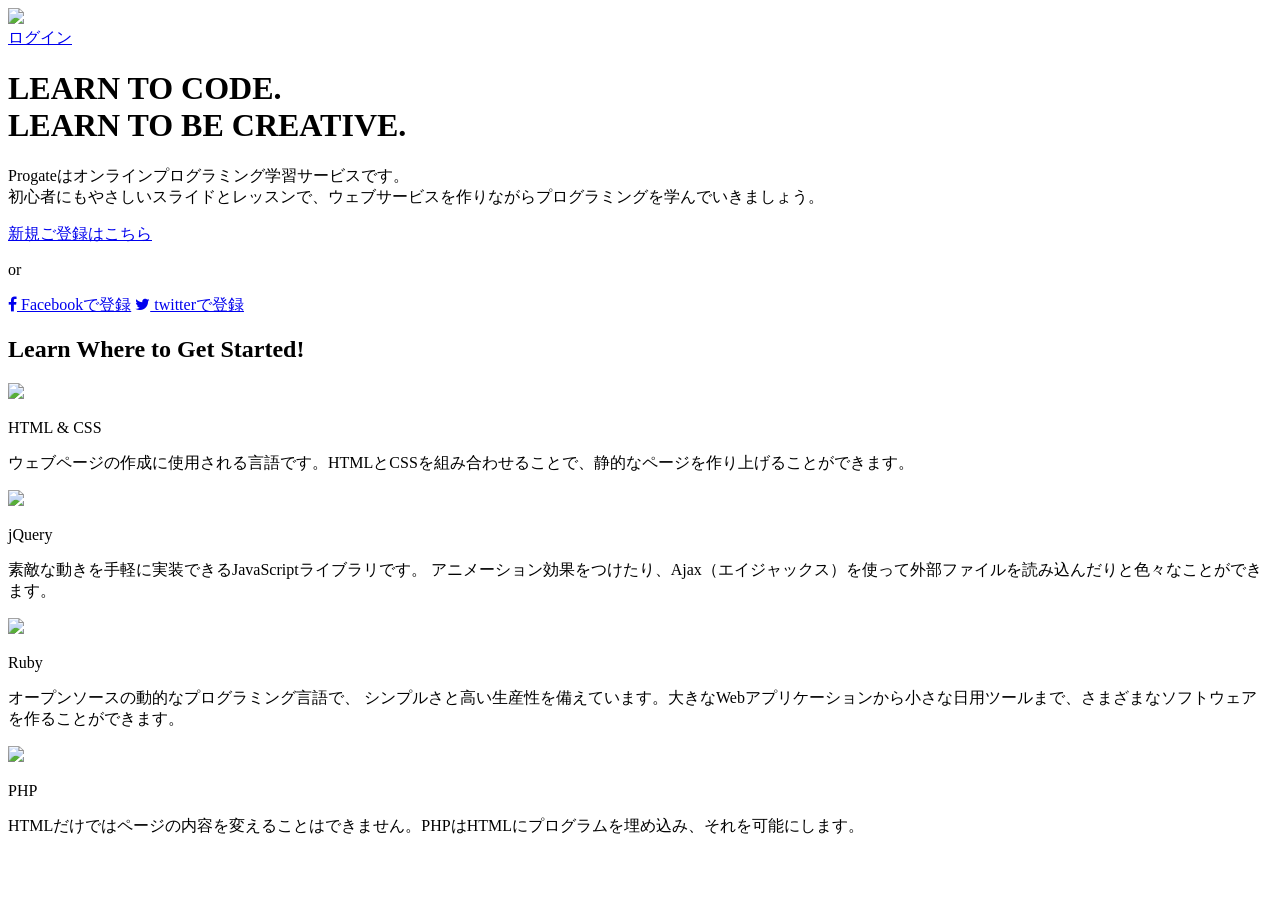
==== index.html @ 6ffc7216 "Create index.html" ====
<!DOCTYPE html>
<html>
<head>
  <meta charset="utf-8">
  <title>Progate</title>
  <link rel="stylesheet" href="stylesheet.css">
  <!-- ここでFont Awesomeを読み込んでください -->
  <link rel="stylesheet" href="//maxcdn.bootstrapcdn.com/font-awesome/4.3.0/css/font-awesome.min.css">
</head>
<body>
  <!-- ここにコードを書いていきましょう -->
  <header>
    <div class="container">
      <div class="header-left">
        <img class="logo" src="https://prog-8.com/images/html/advanced/main_logo.png">
      </div>
      <div class="header-right">
        <a href="#" class="login" >ログイン</a>
      </div>
    </div>
  </header>
  <div class="top-wrapper">
    <div class="container">
      <h1>
        LEARN TO CODE.
        <br>
        LEARN TO BE CREATIVE.
      </h1>
      <p>
        Progateはオンラインプログラミング学習サービスです。
        <br>
         初心者にもやさしいスライドとレッスンで、ウェブサービスを作りながらプログラミングを学んでいきましょう。
      </p>
      <a href="#" class="sign-up btn">新規ご登録はこちら</a>
      <p>or</p>
      <a href="#" class="facebook btn"><span class="fa fa-facebook"></span> Facebookで登録</a>
      <a href="#" class="twitter btn"><span class="fa fa-twitter"></span> twitterで登録</a>
    </div>
  </div>
  <div class="lesson-wrapper">
    <div class="container">
      <div class="heading">
        <h2>Learn Where to Get Started!</h2>
      </div>
      <div class="lesson-roundp">
        <div class="HTML-CSS lesson">
          <div class="lesson-icon">
            <img src="https://prog-8.com/images/html/advanced/html.png">
            <p>HTML & CSS</p>
          </div>
          <p class="lesson-explanation">
            ウェブページの作成に使用される言語です。HTMLとCSSを組み合わせることで、静的なページを作り上げることができます。
          </p>
        </div>
        <div class="jQuery lesson">
          <div class="lesson-icon">
            <img src="https://prog-8.com/images/html/advanced/jQuery.png">
            <p>jQuery</p>
          </div>
          <p class="lesson-explanation">
            素敵な動きを手軽に実装できるJavaScriptライブラリです。 アニメーション効果をつけたり、Ajax（エイジャックス）を使って外部ファイルを読み込んだりと色々なことができます。
          </p>
        </div>
        <div class="Ruby lesson">
          <div class="lesson-icon">
            <img src="https://prog-8.com/images/html/advanced/ruby.png">
            <p>Ruby</p>
          </div>
          <p class="lesson-explanation">
            オープンソースの動的なプログラミング言語で、 シンプルさと高い生産性を備えています。大きなWebアプリケーションから小さな日用ツールまで、さまざまなソフトウェアを作ることができます。
          </p>
        </div>
        <div class="PHP lesson">
          <div class="lesson-icon">
            <img src="https://prog-8.com/images/html/advanced/php.png">
            <p>PHP</p>
          </div>
          <p class="lesson-explanation">
            HTMLだけではページの内容を変えることはできません。PHPはHTMLにプログラムを埋め込み、それを可能にします。
          </p>
        </div>
      </div>
    </div>
  </div>
  <div class="message-wrapper">
    <div class="container">
      <div class="heading">
        
      </div>
      <span>
        <a href="#" class="btn message"></a>
      </span>
    </div>
  </div>
</body>
</html>
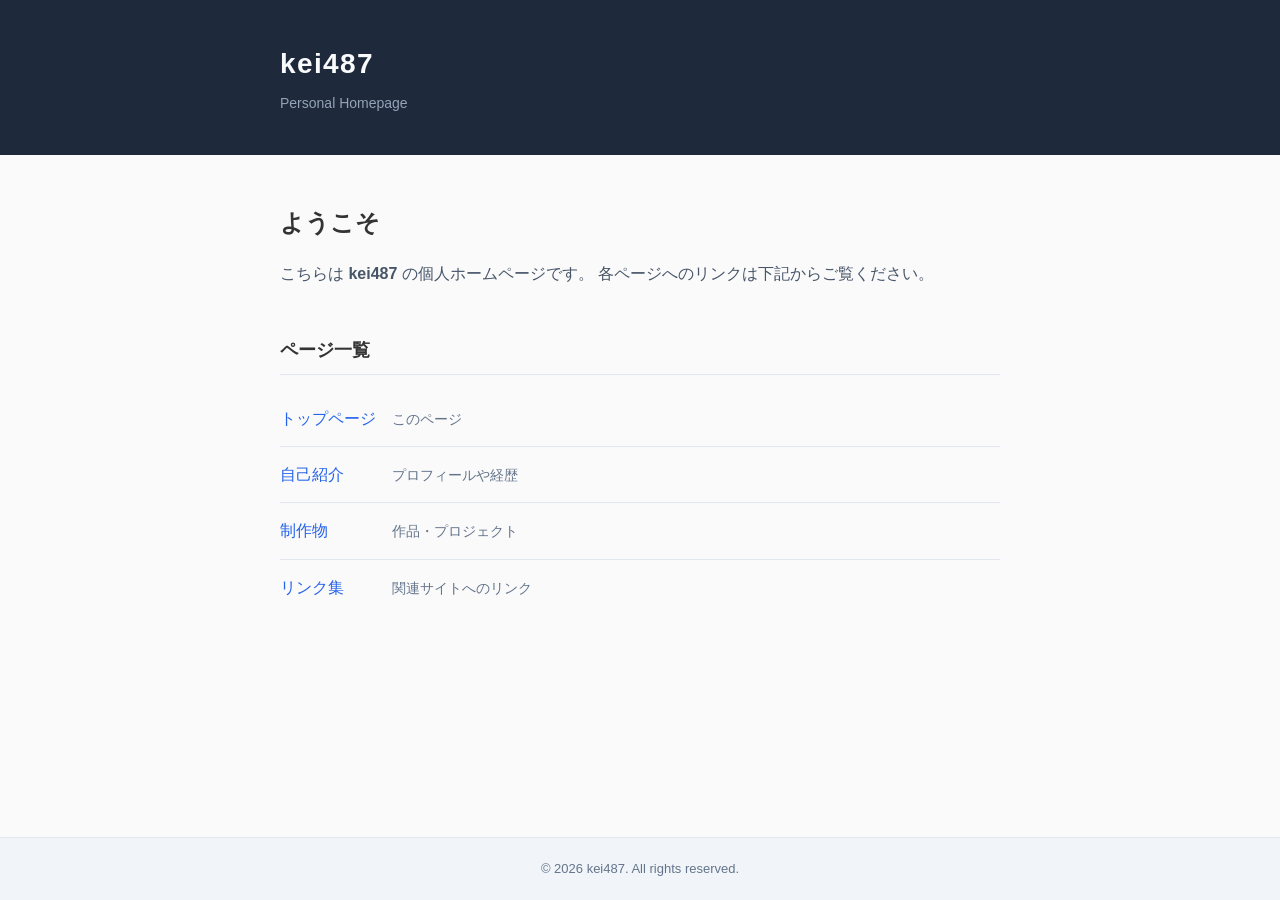
==== commit 64a00f20: "initial commit" ====
--- a/index.html
+++ b/index.html
@@ -1,96 +1,56 @@
 <!DOCTYPE html>
-<html>
+<html lang="ja">
 <head>
   <meta charset="utf-8">
-  <title>Progate</title>
+  <meta name="viewport" content="width=device-width, initial-scale=1">
+  <meta name="description" content="kei487 の個人ホームページ">
+  <title>kei487 | 個人ホームページ</title>
   <link rel="stylesheet" href="stylesheet.css">
-  <!-- ここでFont Awesomeを読み込んでください -->
-  <link rel="stylesheet" href="//maxcdn.bootstrapcdn.com/font-awesome/4.3.0/css/font-awesome.min.css">
 </head>
 <body>
-  <!-- ここにコードを書いていきましょう -->
-  <header>
+  <header class="site-header">
     <div class="container">
-      <div class="header-left">
-        <img class="logo" src="https://prog-8.com/images/html/advanced/main_logo.png">
-      </div>
-      <div class="header-right">
-        <a href="#" class="login" >ログイン</a>
-      </div>
+      <p class="site-title"><a href="index.html">kei487</a></p>
+      <p class="site-subtitle">Personal Homepage</p>
     </div>
   </header>
-  <div class="top-wrapper">
+
+  <main class="container">
+    <section class="intro">
+      <h1>ようこそ</h1>
+      <p>
+        こちらは <strong>kei487</strong> の個人ホームページです。
+        各ページへのリンクは下記からご覧ください。
+      </p>
+    </section>
+
+    <section class="pages">
+      <h2>ページ一覧</h2>
+      <ul class="page-list">
+        <li>
+          <a href="index.html">トップページ</a>
+          <span class="page-desc">このページ</span>
+        </li>
+        <li>
+          <a href="about.html">自己紹介</a>
+          <span class="page-desc">プロフィールや経歴</span>
+        </li>
+        <li>
+          <a href="works.html">制作物</a>
+          <span class="page-desc">作品・プロジェクト</span>
+        </li>
+        <li>
+          <a href="links.html">リンク集</a>
+          <span class="page-desc">関連サイトへのリンク</span>
+        </li>
+      </ul>
+    </section>
+  </main>
+
+  <footer class="site-footer">
     <div class="container">
-      <h1>
-        LEARN TO CODE.
-        <br>
-        LEARN TO BE CREATIVE.
-      </h1>
-      <p>
-        Progateはオンラインプログラミング学習サービスです。
-        <br>
-         初心者にもやさしいスライドとレッスンで、ウェブサービスを作りながらプログラミングを学んでいきましょう。
-      </p>
-      <a href="#" class="sign-up btn">新規ご登録はこちら</a>
-      <p>or</p>
-      <a href="#" class="facebook btn"><span class="fa fa-facebook"></span> Facebookで登録</a>
-      <a href="#" class="twitter btn"><span class="fa fa-twitter"></span> twitterで登録</a>
+      <p>&copy; 2026 kei487. All rights reserved.</p>
     </div>
-  </div>
-  <div class="lesson-wrapper">
-    <div class="container">
-      <div class="heading">
-        <h2>Learn Where to Get Started!</h2>
-      </div>
-      <div class="lesson-roundp">
-        <div class="HTML-CSS lesson">
-          <div class="lesson-icon">
-            <img src="https://prog-8.com/images/html/advanced/html.png">
-            <p>HTML & CSS</p>
-          </div>
-          <p class="lesson-explanation">
-            ウェブページの作成に使用される言語です。HTMLとCSSを組み合わせることで、静的なページを作り上げることができます。
-          </p>
-        </div>
-        <div class="jQuery lesson">
-          <div class="lesson-icon">
-            <img src="https://prog-8.com/images/html/advanced/jQuery.png">
-            <p>jQuery</p>
-          </div>
-          <p class="lesson-explanation">
-            素敵な動きを手軽に実装できるJavaScriptライブラリです。 アニメーション効果をつけたり、Ajax（エイジャックス）を使って外部ファイルを読み込んだりと色々なことができます。
-          </p>
-        </div>
-        <div class="Ruby lesson">
-          <div class="lesson-icon">
-            <img src="https://prog-8.com/images/html/advanced/ruby.png">
-            <p>Ruby</p>
-          </div>
-          <p class="lesson-explanation">
-            オープンソースの動的なプログラミング言語で、 シンプルさと高い生産性を備えています。大きなWebアプリケーションから小さな日用ツールまで、さまざまなソフトウェアを作ることができます。
-          </p>
-        </div>
-        <div class="PHP lesson">
-          <div class="lesson-icon">
-            <img src="https://prog-8.com/images/html/advanced/php.png">
-            <p>PHP</p>
-          </div>
-          <p class="lesson-explanation">
-            HTMLだけではページの内容を変えることはできません。PHPはHTMLにプログラムを埋め込み、それを可能にします。
-          </p>
-        </div>
-      </div>
-    </div>
-  </div>
-  <div class="message-wrapper">
-    <div class="container">
-      <div class="heading">
-        
-      </div>
-      <span>
-        <a href="#" class="btn message"></a>
-      </span>
-    </div>
-  </div>
+  </footer>
 </body>
 </html>
--- a/stylesheet.css
+++ b/stylesheet.css
@@ -0,0 +1,126 @@
+*,
+*::before,
+*::after {
+  box-sizing: border-box;
+}
+
+html, body,
+ul, ol, li,
+h1, h2, h3, h4, h5, h6, p {
+  margin: 0;
+  padding: 0;
+}
+
+body {
+  font-family: "Hiragino Kaku Gothic ProN", "Hiragino Sans", "Noto Sans JP", sans-serif;
+  line-height: 1.7;
+  color: #333;
+  background-color: #fafafa;
+  min-height: 100vh;
+  display: flex;
+  flex-direction: column;
+}
+
+a {
+  color: #2563eb;
+  text-decoration: none;
+}
+
+a:hover {
+  text-decoration: underline;
+}
+
+.container {
+  width: min(720px, 92%);
+  margin: 0 auto;
+}
+
+.site-header {
+  background-color: #1e293b;
+  color: #f8fafc;
+  padding: 2.5rem 0;
+}
+
+.site-title {
+  font-size: 1.75rem;
+  font-weight: 700;
+  letter-spacing: 0.05em;
+}
+
+.site-title a {
+  color: inherit;
+}
+
+.site-title a:hover {
+  text-decoration: none;
+  opacity: 0.85;
+}
+
+.site-subtitle {
+  margin-top: 0.25rem;
+  font-size: 0.875rem;
+  color: #94a3b8;
+}
+
+main {
+  flex: 1;
+  padding: 3rem 0 4rem;
+}
+
+.intro {
+  margin-bottom: 3rem;
+}
+
+.intro h1 {
+  font-size: 1.5rem;
+  font-weight: 600;
+  margin-bottom: 1rem;
+}
+
+.intro p {
+  color: #475569;
+}
+
+.pages h2 {
+  font-size: 1.125rem;
+  font-weight: 600;
+  margin-bottom: 1rem;
+  padding-bottom: 0.5rem;
+  border-bottom: 1px solid #e2e8f0;
+}
+
+.page-list {
+  list-style: none;
+}
+
+.page-list li {
+  display: flex;
+  flex-wrap: wrap;
+  align-items: baseline;
+  gap: 0.5rem 1rem;
+  padding: 0.875rem 0;
+  border-bottom: 1px solid #e2e8f0;
+}
+
+.page-list li:last-child {
+  border-bottom: none;
+}
+
+.page-list a {
+  font-weight: 500;
+  min-width: 6rem;
+}
+
+.page-desc {
+  font-size: 0.875rem;
+  color: #64748b;
+}
+
+.site-footer {
+  background-color: #f1f5f9;
+  border-top: 1px solid #e2e8f0;
+  padding: 1.25rem 0;
+  text-align: center;
+  font-size: 0.8125rem;
+  color: #64748b;
+}
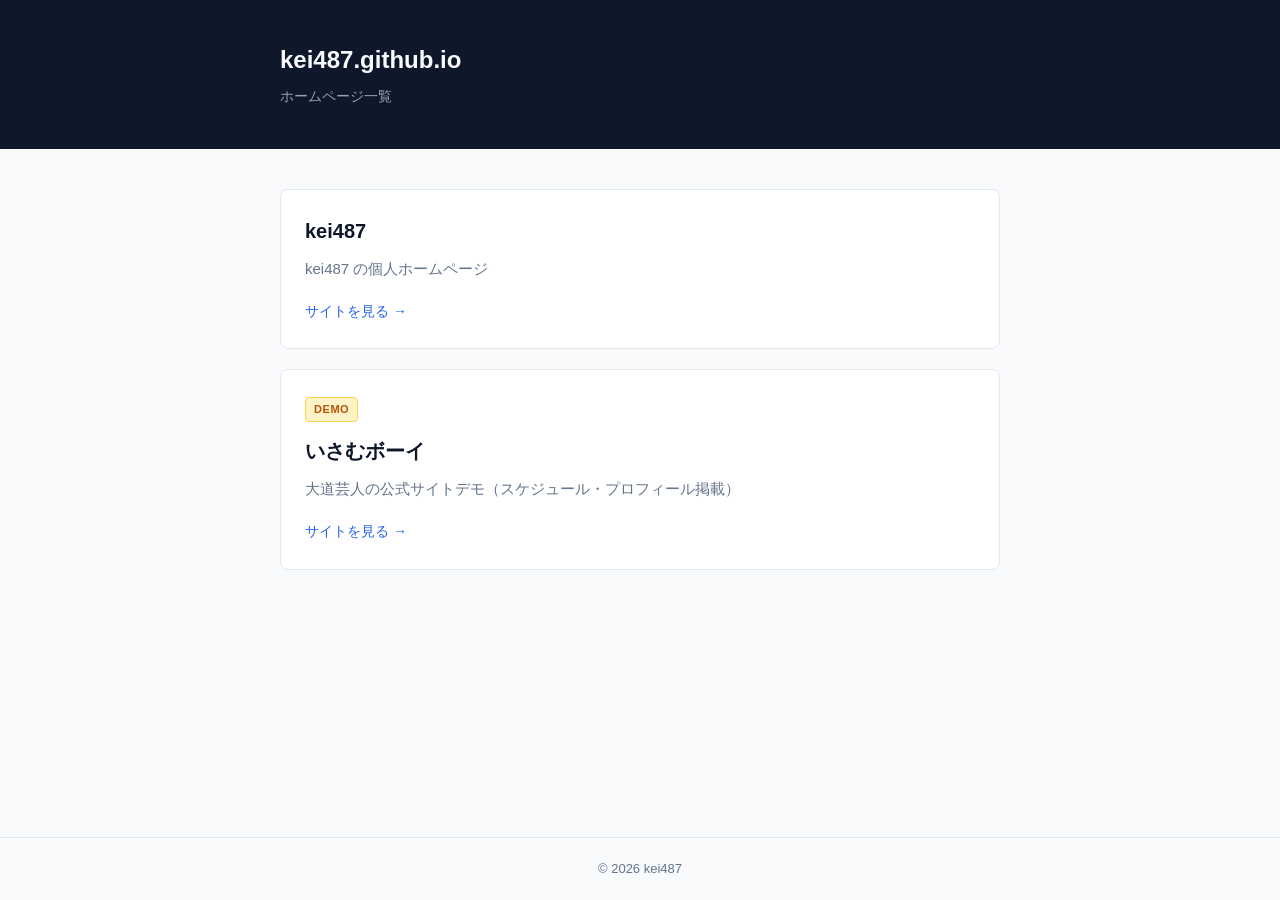
==== commit 55e08a0b: "add: デモページを追加" ====
--- a/index.html
+++ b/index.html
@@ -3,53 +3,37 @@
 <head>
   <meta charset="utf-8">
   <meta name="viewport" content="width=device-width, initial-scale=1">
-  <meta name="description" content="kei487 の個人ホームページ">
-  <title>kei487 | 個人ホームページ</title>
-  <link rel="stylesheet" href="stylesheet.css">
+  <meta name="description" content="kei487.github.io ポータル">
+  <title>kei487.github.io</title>
+  <link rel="stylesheet" href="css/portal.css">
 </head>
 <body>
-  <header class="site-header">
+  <header class="portal-header">
     <div class="container">
-      <p class="site-title"><a href="index.html">kei487</a></p>
-      <p class="site-subtitle">Personal Homepage</p>
+      <h1>kei487.github.io</h1>
+      <p>ホームページ一覧</p>
     </div>
   </header>
 
   <main class="container">
-    <section class="intro">
-      <h1>ようこそ</h1>
-      <p>
-        こちらは <strong>kei487</strong> の個人ホームページです。
-        各ページへのリンクは下記からご覧ください。
-      </p>
-    </section>
-
-    <section class="pages">
-      <h2>ページ一覧</h2>
-      <ul class="page-list">
-        <li>
-          <a href="index.html">トップページ</a>
-          <span class="page-desc">このページ</span>
-        </li>
-        <li>
-          <a href="about.html">自己紹介</a>
-          <span class="page-desc">プロフィールや経歴</span>
-        </li>
-        <li>
-          <a href="works.html">制作物</a>
-          <span class="page-desc">作品・プロジェクト</span>
-        </li>
-        <li>
-          <a href="links.html">リンク集</a>
-          <span class="page-desc">関連サイトへのリンク</span>
-        </li>
-      </ul>
-    </section>
+    <ul class="site-list">
+      <li class="site-card">
+        <h2><a href="kei487/">kei487</a></h2>
+        <p>kei487 の個人ホームページ</p>
+        <a class="site-link" href="kei487/">サイトを見る →</a>
+      </li>
+      <li class="site-card site-card--demo">
+        <span class="demo-badge">Demo</span>
+        <h2><a href="demo/">いさむボーイ</a></h2>
+        <p>大道芸人の公式サイトデモ（スケジュール・プロフィール掲載）</p>
+        <a class="site-link" href="demo/">サイトを見る →</a>
+      </li>
+    </ul>
   </main>
 
-  <footer class="site-footer">
+  <footer class="portal-footer">
     <div class="container">
-      <p>&copy; 2026 kei487. All rights reserved.</p>
+      <p>&copy; 2026 kei487</p>
     </div>
   </footer>
 </body>
--- a/css/portal.css
+++ b/css/portal.css
@@ -0,0 +1,114 @@
+*,
+*::before,
+*::after {
+  box-sizing: border-box;
+}
+
+html, body,
+ul, ol, li,
+h1, h2, h3, p {
+  margin: 0;
+  padding: 0;
+}
+
+body {
+  font-family: "Hiragino Kaku Gothic ProN", "Hiragino Sans", "Noto Sans JP", sans-serif;
+  line-height: 1.7;
+  color: #334155;
+  background-color: #f8fafc;
+  min-height: 100vh;
+  display: flex;
+  flex-direction: column;
+}
+
+a {
+  color: #2563eb;
+  text-decoration: none;
+}
+
+a:hover {
+  text-decoration: underline;
+}
+
+.container {
+  width: min(720px, 92%);
+  margin: 0 auto;
+}
+
+.portal-header {
+  background-color: #0f172a;
+  color: #f8fafc;
+  padding: 2.5rem 0;
+}
+
+.portal-header h1 {
+  font-size: 1.5rem;
+  font-weight: 700;
+}
+
+.portal-header p {
+  margin-top: 0.25rem;
+  font-size: 0.875rem;
+  color: #94a3b8;
+}
+
+main {
+  flex: 1;
+  padding: 2.5rem 0 4rem;
+}
+
+.site-list {
+  list-style: none;
+  display: grid;
+  gap: 1.25rem;
+}
+
+.site-card {
+  position: relative;
+  background: #fff;
+  border: 1px solid #e2e8f0;
+  border-radius: 8px;
+  padding: 1.5rem;
+}
+
+.site-card h2 {
+  font-size: 1.25rem;
+  margin-bottom: 0.5rem;
+}
+
+.site-card h2 a {
+  color: #0f172a;
+}
+
+.site-card p {
+  font-size: 0.9375rem;
+  color: #64748b;
+  margin-bottom: 1rem;
+}
+
+.site-link {
+  font-size: 0.875rem;
+  font-weight: 500;
+}
+
+.demo-badge {
+  display: inline-block;
+  font-size: 0.6875rem;
+  font-weight: 600;
+  letter-spacing: 0.05em;
+  text-transform: uppercase;
+  color: #b45309;
+  background: #fef3c7;
+  border: 1px solid #fcd34d;
+  border-radius: 4px;
+  padding: 0.125rem 0.5rem;
+  margin-bottom: 0.75rem;
+}
+
+.portal-footer {
+  border-top: 1px solid #e2e8f0;
+  padding: 1.25rem 0;
+  text-align: center;
+  font-size: 0.8125rem;
+  color: #64748b;
+}
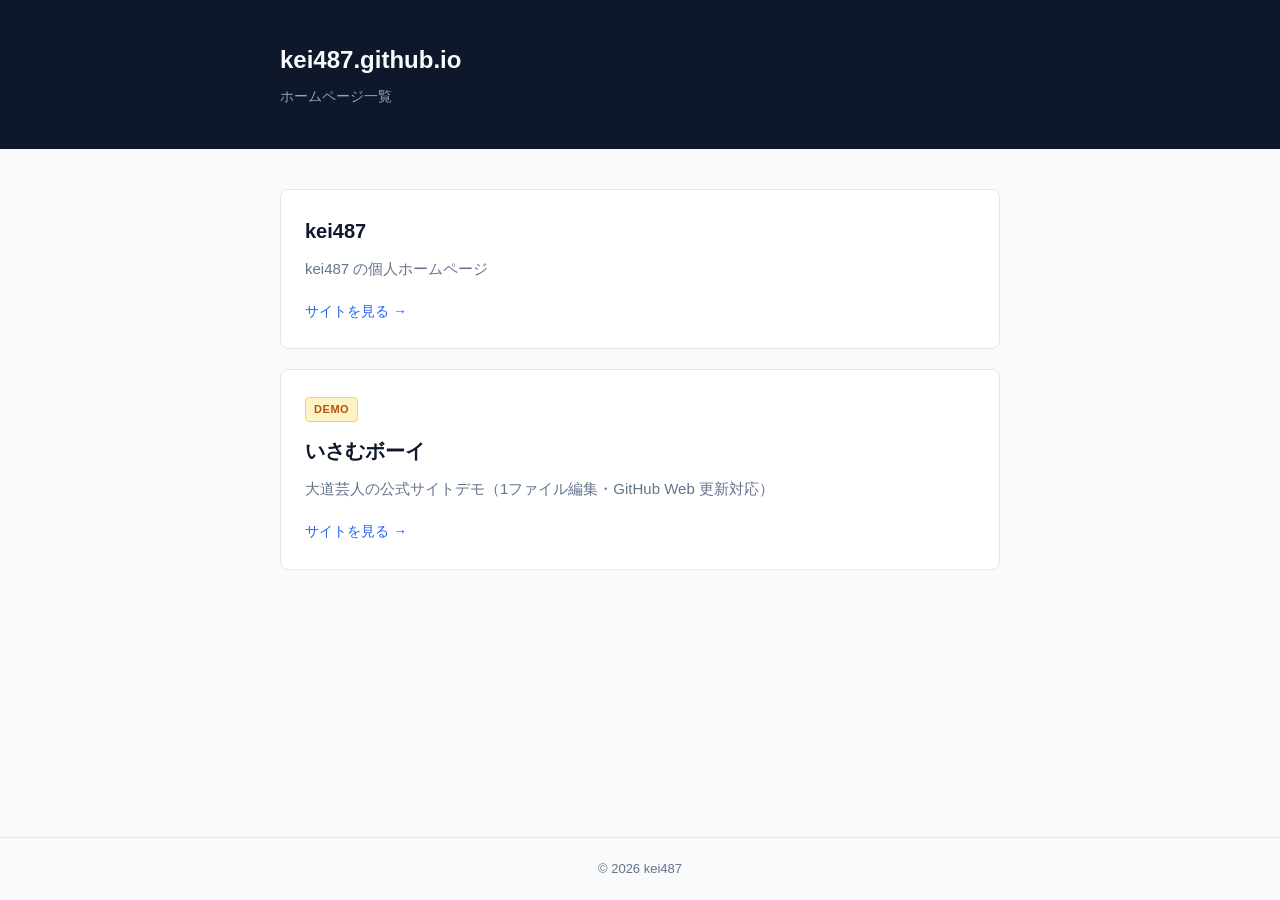
==== commit 517a0fa6: "fix: デモを簡単に" ====
--- a/index.html
+++ b/index.html
@@ -25,7 +25,7 @@
       <li class="site-card site-card--demo">
         <span class="demo-badge">Demo</span>
         <h2><a href="demo/">いさむボーイ</a></h2>
-        <p>大道芸人の公式サイトデモ（スケジュール・プロフィール掲載）</p>
+        <p>大道芸人の公式サイトデモ（1ファイル編集・GitHub Web 更新対応）</p>
         <a class="site-link" href="demo/">サイトを見る →</a>
       </li>
     </ul>
